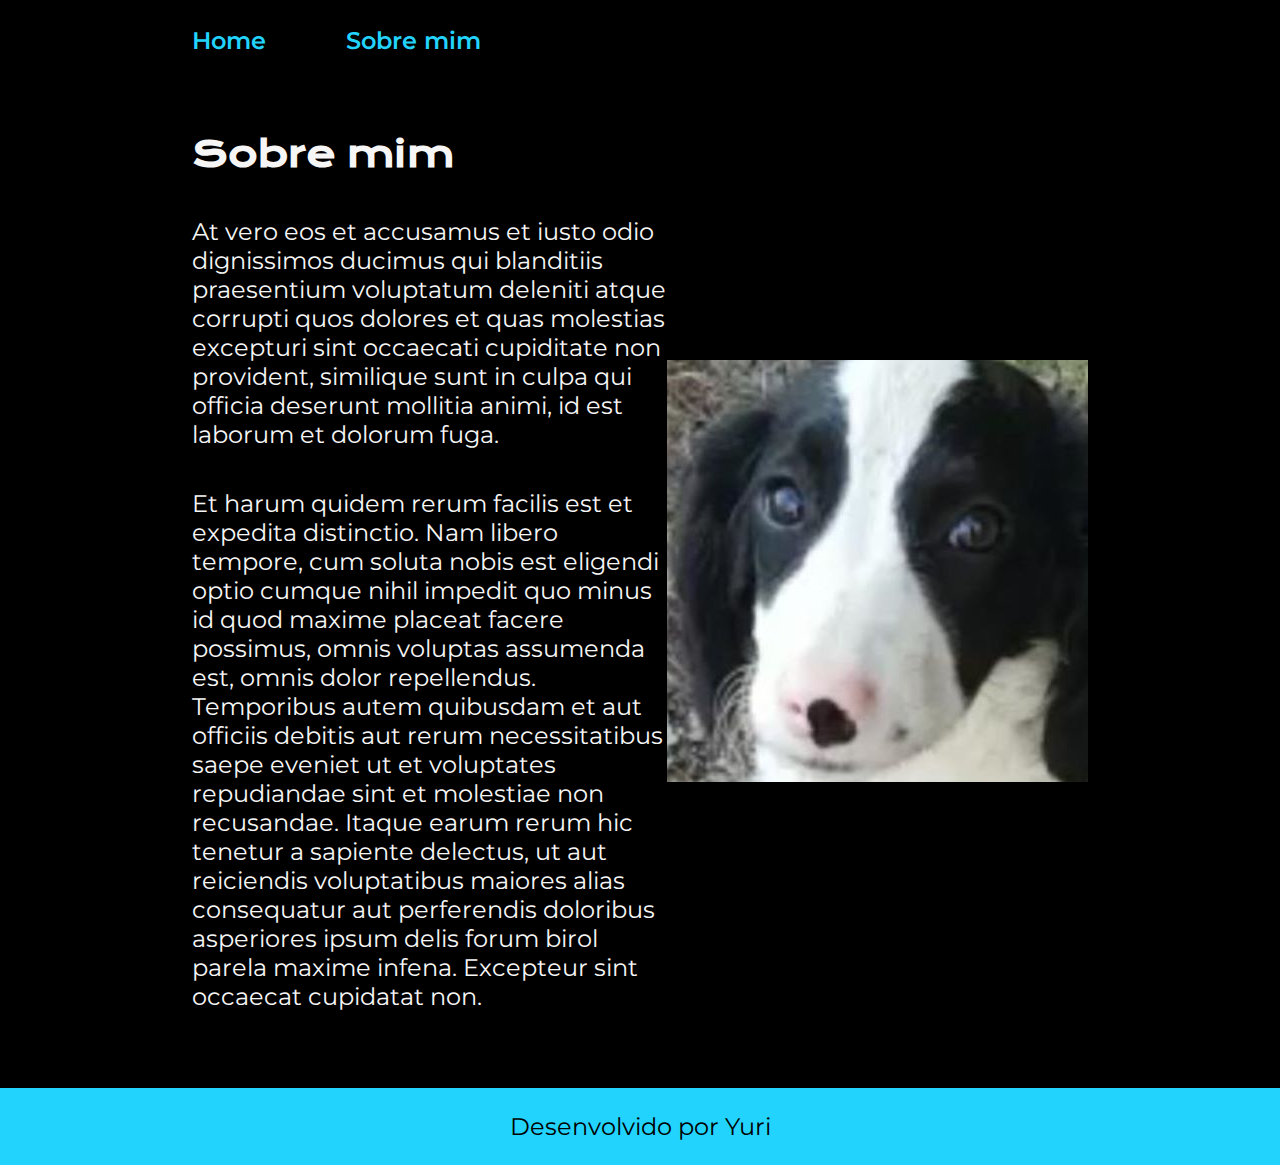
==== about.html @ aed9e660 "enviando todos os arquivos" ====
<!DOCTYPE html>
<html lang="pt-br">

<head>
    <meta charset="UTF-8">
    <meta name="viewport" content="width=device-width, initial-scale=1.0">
    <link rel="stylesheet" href="styles/style.css">
    <title>Sobre mim</title>
</head>

<body>

    <header class="cabecalho">
        <!-- A tag nav serve de 'sessão' pra você navegar dentro da página, uma espécie de guardadora de link's de navegação dentro da página -->
        <nav class="cabecalho__menu">
            <!-- O target blank serve pra quando você clicar no link / tag a, ser redirecionado pra outra guia no seu navegador -->
            <a class="cabecalho__menu__link" href="index.html">Home</a>
            <a class="cabecalho__menu__link" href="about.html">Sobre mim</a>
        </nav>

    </header>

    <main class="apresentacao">
        <section class="apresentacao__conteudo">
            <h1 class="apresentacao__conteudo__titulo">Sobre mim</h1>
            <p class="apresentacao__conteudo__texto">At vero eos et accusamus et iusto odio dignissimos ducimus qui blanditiis praesentium voluptatum deleniti
                atque corrupti quos dolores et quas molestias excepturi sint occaecati cupiditate non provident,
                similique sunt in culpa qui officia deserunt mollitia animi, id est laborum et dolorum fuga.
            </p>
            <p class="apresentacao__conteudo__texto"> Et harum quidem rerum facilis est et expedita distinctio. Nam libero tempore, cum soluta nobis est
                eligendi optio cumque nihil impedit quo minus id quod maxime placeat facere possimus, omnis voluptas
                assumenda est, omnis dolor repellendus. Temporibus autem quibusdam et aut officiis debitis aut rerum
                necessitatibus saepe eveniet ut et voluptates repudiandae sint et molestiae non recusandae. Itaque earum
                rerum hic tenetur a sapiente delectus, ut aut reiciendis voluptatibus maiores alias consequatur aut
                perferendis doloribus asperiores ipsum delis forum birol parela maxime infena. Excepteur sint occaecat
                cupidatat non.</p>
        </section>
        <img src="imagens/jake.jpg" alt="Jakuno">
    </main>

    <footer class="rodape">
        <p>Desenvolvido por Yuri</p>
    </footer>

</body>

</html>
---- styles/style.css ----
/* Isso aqui embaixo é pra importar fontes da web */
@import url('https://fonts.googleapis.com/css2?family=Krona+One&family=Montserrat:wght@400;600&display=swap');

/* Isso é uma forma de resetar o CSS, porque ele vem por padrão com uma borda, paggin e margin definidos. o "*" serve pra selecionar todas as tags, sem a necessidade de escrever uma por uma */

/* O ':root' é usado pra definir um escopo global, onde você vai poder utilizar variáveis em toda a página*/
/*Segue abaixo a DECLARAÇÃO de variáveis de cores*/
:root{
    --cor-primaria: #000000;
    --cor-secundaria: #F6F6F6;
    --cor-terciaria: #22D4FD;
    --cor-hover: #272727;

    --fonte-primaria: 'Krona One', sans-serif;
    --fonte-secundaria: 'Montserrat', sans-serif;
}

* {
    margin: 0;
    padding: 0;
}

/* Pra relacionar tags do HTML, apenas use o nome da tag e faça a identação */
body {
    /* O '100vh' serve pra preencher 100% da tela. Depois você precisa revisar as unidades de medidas do CSS */
    /* height: 100vh; */
    /* 'box-sizing: border-box' serve pra impedir que os elementos filhos saiam dos elementos pais */
    box-sizing: border-box;
    background-color: var(--cor-primaria);
    color: var(--cor-secundaria);
}

.cabecalho{
    padding: 2% 0% 0% 15%;
}

/* Sempre jogar o display flex no elemento pai, pra assim estilizar os filhos */
.cabecalho__menu{
    display: flex;
    gap: 80px;
}

.cabecalho__menu__link {
    font-family: var(--fonte-secundaria);
    font-size: 24px;
    font-weight: 600;
    color: var(--cor-terciaria);
    text-decoration: none;
}

/* Existem 3 proriedades pra definir: margin, border e padding */

/* Estudar o FlexBox */

/* Para usar o display flex, você vai pegar o elemente pai, no caso, apresentação está na tag 'main'.
Por padrão o display flex vem em row, ou seja, formato de linha, da direita pra esquerda */
.apresentacao {
    padding: 6% 15%;
    display: flex;
    /* Está utilizando o align-items na tag 'main'. O 'align-items' está alinhando de acordo com os próprios items dentro da tag main. */
    align-items: center;
    justify-content: space-between;
}

.apresentacao__conteudo {
    width: 615px;
    display: flex;
    flex-direction: column;
    gap: 40px;
}

.apresentacao__conteudo__titulo {
    font-size: 36px;
    font-family: var(--fonte-primaria);
}

/* Utilize o "ponto + nome da classe" para criar um seletor de classe */
.titulo-destaque {
    color: var(--cor-terciaria);
}

.apresentacao__conteudo__texto {
    font-size: 24px;
    font-family: var(--fonte-secundaria);
}

.apresentacao__links {
    display: flex;
    flex-direction: column;
    justify-content: space-between;
    align-items: center;
    gap: 32px;
    font-weight: bold;

}

.apresentacao__links_subtitulo {
    font-family: var(--fonte-primaria);
    font-weight: 400;
    font-size: 24px;
}

.apresentacao__links__link {
    /* background-color: #22D4FD;*/
    display: flex;
    justify-content: center;
    gap: 16px;
    /* O gap é usado pra separar os elementos menores dentro dos maiores, no caso, está separando texto e imagem*/
    width: 378px;
    text-align: center;
    border-radius: 10px;
    font-size: 24px;
    padding: 20px 0;
    text-decoration: none;
    color: var(--cor-secundaria);
    border: 2px solid var(--cor-terciaria);
    font-family: var(--fonte-secundaria);
}

.apresentacao__links__link:hover {
    /*O Hover serve pra quando você passar o mouse por cima do botão, a estilização aparece de foma diferente. Serve basicamente pra dizer que você tá selecionando o link*/
    background-color: var(--cor-hover);
}

.rodape {
    padding: 24px;
    color: var(--cor-primaria);
    background-color: var(--cor-terciaria);
    text-align: center;
    font-family: var(--fonte-secundaria);
    font-size: 24px;
    font-weight: 400;
}
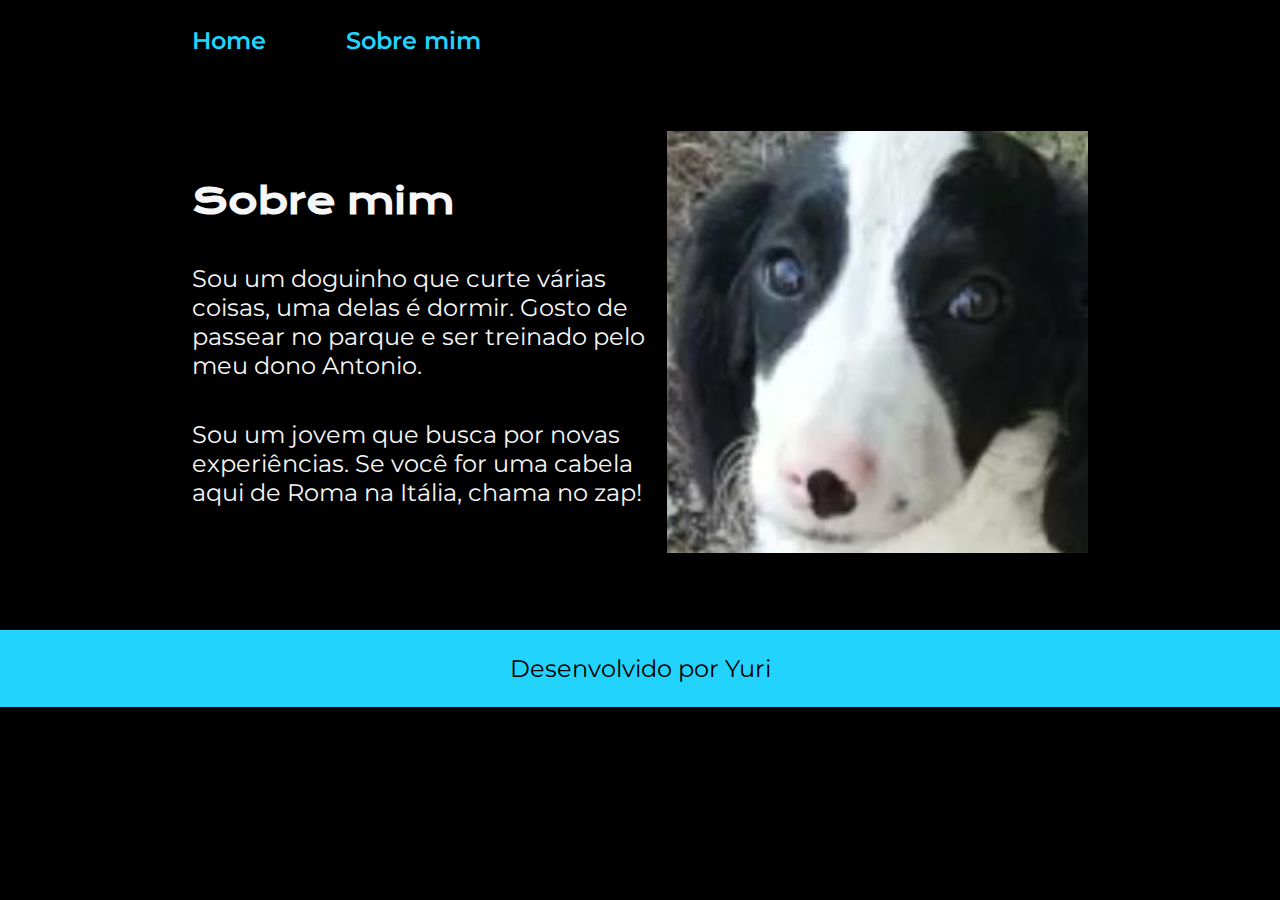
==== commit 33826bf6: "atualizando o sobre mim, parágrafo" ====
--- a/about.html
+++ b/about.html
@@ -23,17 +23,9 @@
     <main class="apresentacao">
         <section class="apresentacao__conteudo">
             <h1 class="apresentacao__conteudo__titulo">Sobre mim</h1>
-            <p class="apresentacao__conteudo__texto">At vero eos et accusamus et iusto odio dignissimos ducimus qui blanditiis praesentium voluptatum deleniti
-                atque corrupti quos dolores et quas molestias excepturi sint occaecati cupiditate non provident,
-                similique sunt in culpa qui officia deserunt mollitia animi, id est laborum et dolorum fuga.
+            <p class="apresentacao__conteudo__texto">Sou um doguinho que curte várias coisas, uma delas é dormir. Gosto de passear no parque e ser treinado pelo meu dono Antonio.
             </p>
-            <p class="apresentacao__conteudo__texto"> Et harum quidem rerum facilis est et expedita distinctio. Nam libero tempore, cum soluta nobis est
-                eligendi optio cumque nihil impedit quo minus id quod maxime placeat facere possimus, omnis voluptas
-                assumenda est, omnis dolor repellendus. Temporibus autem quibusdam et aut officiis debitis aut rerum
-                necessitatibus saepe eveniet ut et voluptates repudiandae sint et molestiae non recusandae. Itaque earum
-                rerum hic tenetur a sapiente delectus, ut aut reiciendis voluptatibus maiores alias consequatur aut
-                perferendis doloribus asperiores ipsum delis forum birol parela maxime infena. Excepteur sint occaecat
-                cupidatat non.</p>
+            <p class="apresentacao__conteudo__texto">Sou um jovem que busca por novas experiências. Se você for uma cabela aqui de Roma na Itália, chama no zap!</p>
         </section>
         <img src="imagens/jake.jpg" alt="Jakuno">
     </main>
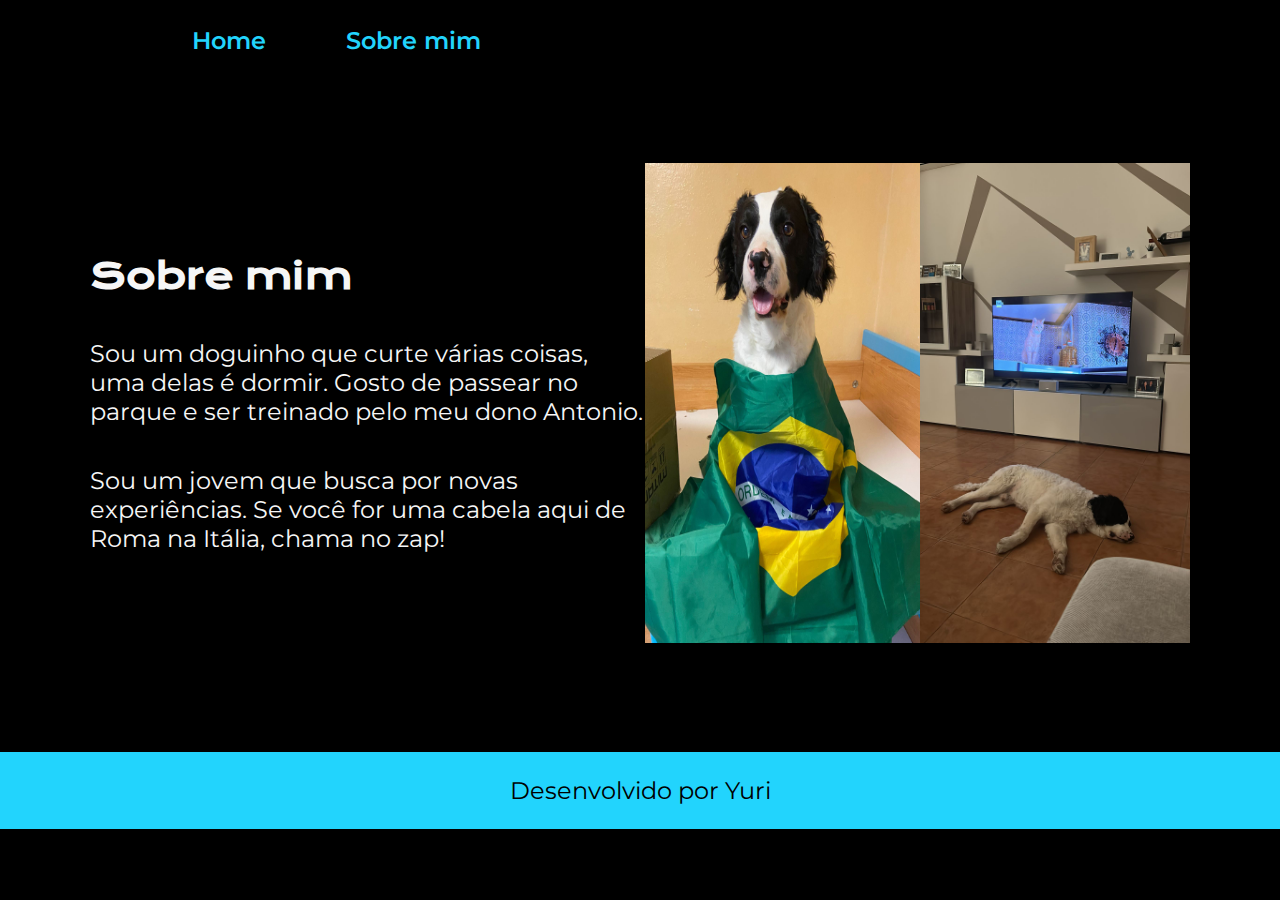
==== commit 61abb425: "enviando novas fotos do jaque na pag about" ====
--- a/about.html
+++ b/about.html
@@ -27,7 +27,8 @@
             </p>
             <p class="apresentacao__conteudo__texto">Sou um jovem que busca por novas experiências. Se você for uma cabela aqui de Roma na Itália, chama no zap!</p>
         </section>
-        <img src="imagens/jake.jpg" alt="Jakuno">
+        <img src="imagens/jaque-br.jpg" alt="Jakuno" class="jaque_dormindo">
+        <img src="imagens/jake-dormindo.jpg" alt="Jakuno" class="jaque_dormindo">
     </main>
 
     <footer class="rodape">
--- a/styles/style.css
+++ b/styles/style.css
@@ -55,7 +55,7 @@
 /* Para usar o display flex, você vai pegar o elemente pai, no caso, apresentação está na tag 'main'.
 Por padrão o display flex vem em row, ou seja, formato de linha, da direita pra esquerda */
 .apresentacao {
-    padding: 6% 15%;
+    padding: 8.5% 7%;
     display: flex;
     /* Está utilizando o align-items na tag 'main'. O 'align-items' está alinhando de acordo com os próprios items dentro da tag main. */
     align-items: center;
@@ -91,7 +91,6 @@
     align-items: center;
     gap: 32px;
     font-weight: bold;
-
 }
 
 .apresentacao__links_subtitulo {
@@ -132,3 +131,8 @@
     font-weight: 400;
 }
 
+.jaque_dormindo{
+    width: 25%;
+    height: 30em;
+}
+
